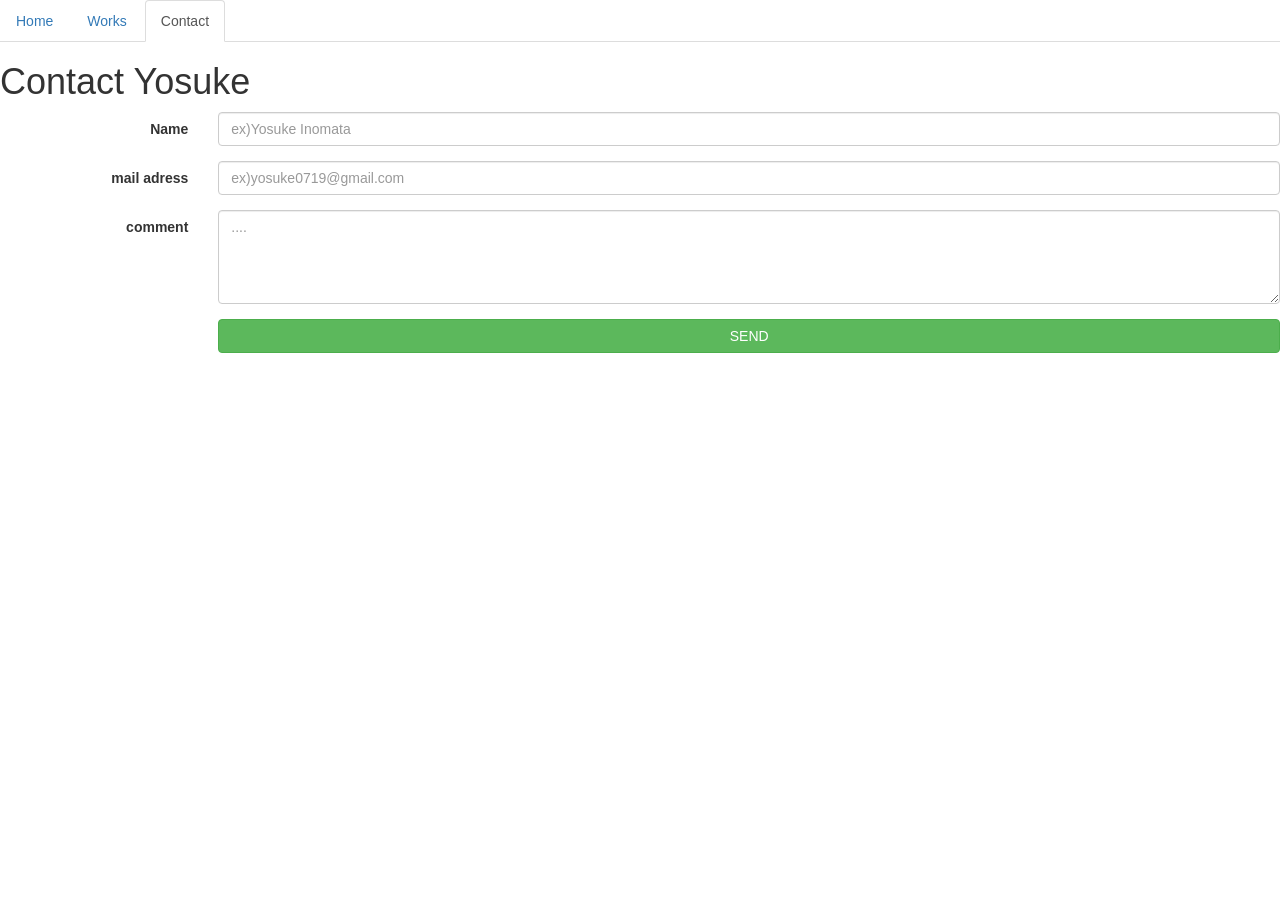
==== contact.html @ 7574a936 "3rd commit" ====
<!DOCTYPE html>
<html lang="ja">
  <head>
    <meta charset="utf-8">
    <meta http-equiv="X-UA-Compatible" content="IE=edge">
    <meta name="viewport" content="width=device-width, initial-scale=1">
    <title>Contact</title>
    <link rel="stylesheet" href="//maxcdn.bootstrapcdn.com/bootstrap/3.3.5/css/bootstrap.min.css">
    <link href="//netdna.bootstrapcdn.com/font-awesome/4.0.3/css/font-awesome.min.css" rel="stylesheet">
    <link rel="stylesheet" href="style.css">
    <script src="//ajax.googleapis.com/ajax/libs/jquery/1.11.3/jquery.min.js"></script>
    <script src="//maxcdn.bootstrapcdn.com/bootstrap/3.3.5/js/bootstrap.min.js"></script>
  </head>
  <body>
    <ul class="nav nav-tabs">
      <li role="presentation"><a href="https://yosukeino.github.io/">Home</a></li>
      <li role="presentation"><a href="https://yosukeino.github.io/works">Works</a></li>
      <li role="presentation" class="active"><a href="https://yosukeino.github.io/contact">Contact</a></li>
    </ul>
    <h1>Contact Yosuke</h1>
    <form class="form-horizontal">
              <div class="form-group">
              <label for="inputName" class="col-md-2 control-label">Name</label>
              <div class="col-md-10">
                <input type="text" class="form-control" id="inputName" placeholder="ex)Yosuke Inomata">
              </div>
            </div>
            <div class="form-group">
              <label for="inputEmail" class="col-md-2 control-label">mail adress</label>
              <div class="col-md-10">
                <input type="email" class="form-control" id="inputEmail" placeholder="ex)yosuke0719@gmail.com">
              </div>
            </div>
            <div class="form-group">
              <label for="inputContent" class="col-md-2 control-label">comment</label>
              <div class="col-md-10">
                <textarea class="form-control" id="inputContent" rows="4" placeholder="...."></textarea>
              </div>
            </div>
            <div class="form-group">
              <div class="col-sm-offset-2 col-sm-10">
                <button type="submit" class="btn btn-default btn-success btn-block">SEND</button>
              </div>
            </div>
          </form>
        </div>
      </div>
    </div>
  </body>
</html>
---- style.css ----
body {
    font-size: 14px;
    font-family: "Hiragino Kaku Gothic ProN","メイリオ", sans-serif;
}
.jumbotron {
    text-align: center;
}
.jumbotron h1 {
    margin-bottom: 30px;
}

.media-body h4 {
    margin-top: 10px;
}
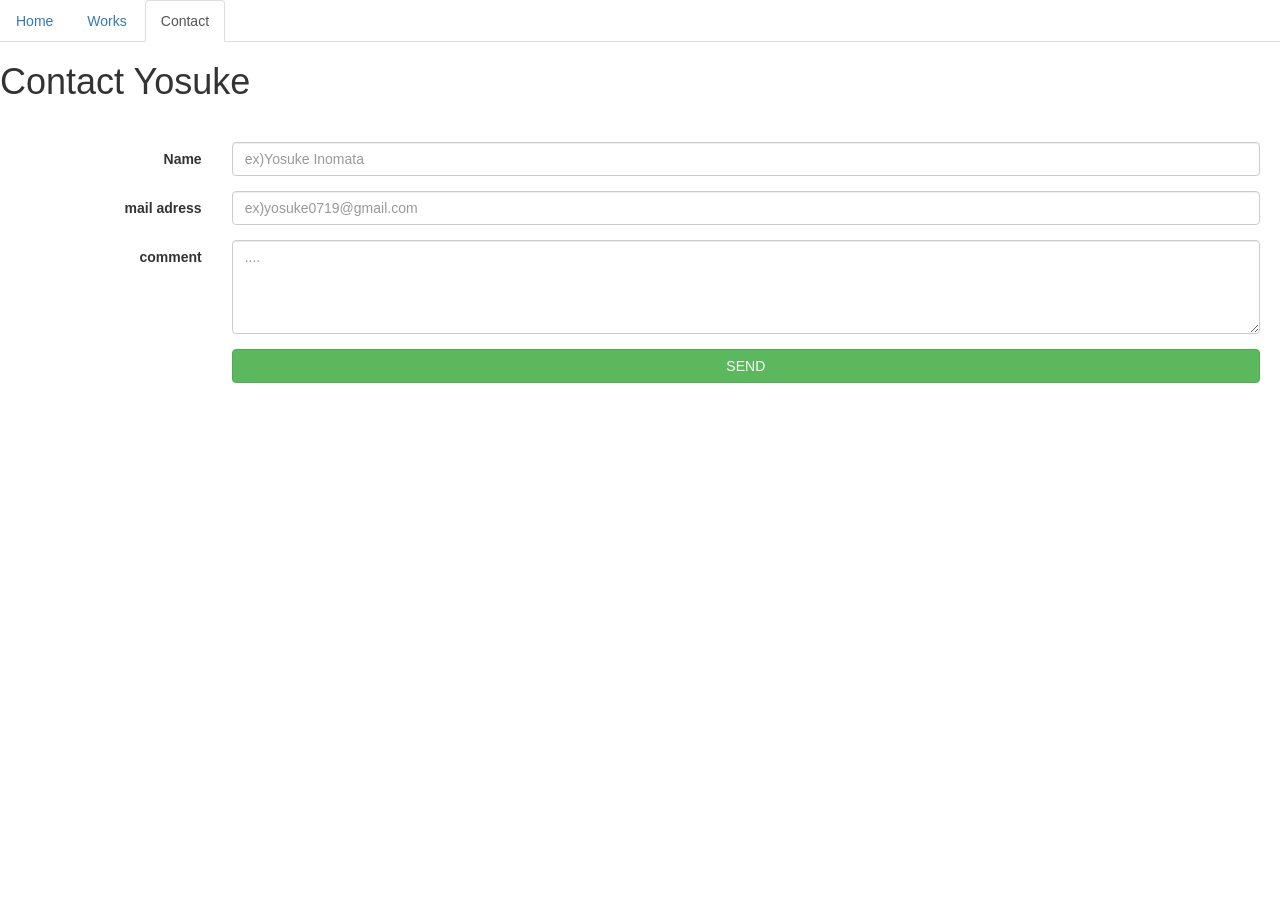
==== commit b539d2ac: "3.2" ====
--- a/contact.html
+++ b/contact.html
@@ -18,7 +18,7 @@
       <li role="presentation" class="active"><a href="https://yosukeino.github.io/contact">Contact</a></li>
     </ul>
     <h1>Contact Yosuke</h1>
-    <form class="form-horizontal">
+    <form class="form-horizontal padd">
               <div class="form-group">
               <label for="inputName" class="col-md-2 control-label">Name</label>
               <div class="col-md-10">
--- a/style.css
+++ b/style.css
@@ -11,4 +11,16 @@
 
 .media-body h4 {
     margin-top: 10px;
+}
+
+.padd {
+    padding: 30px 20px;
+}
+
+.media-object {
+    height: 150px;
+    width: 150px;
+}
+.table {
+    max-width: 400px;
 }
